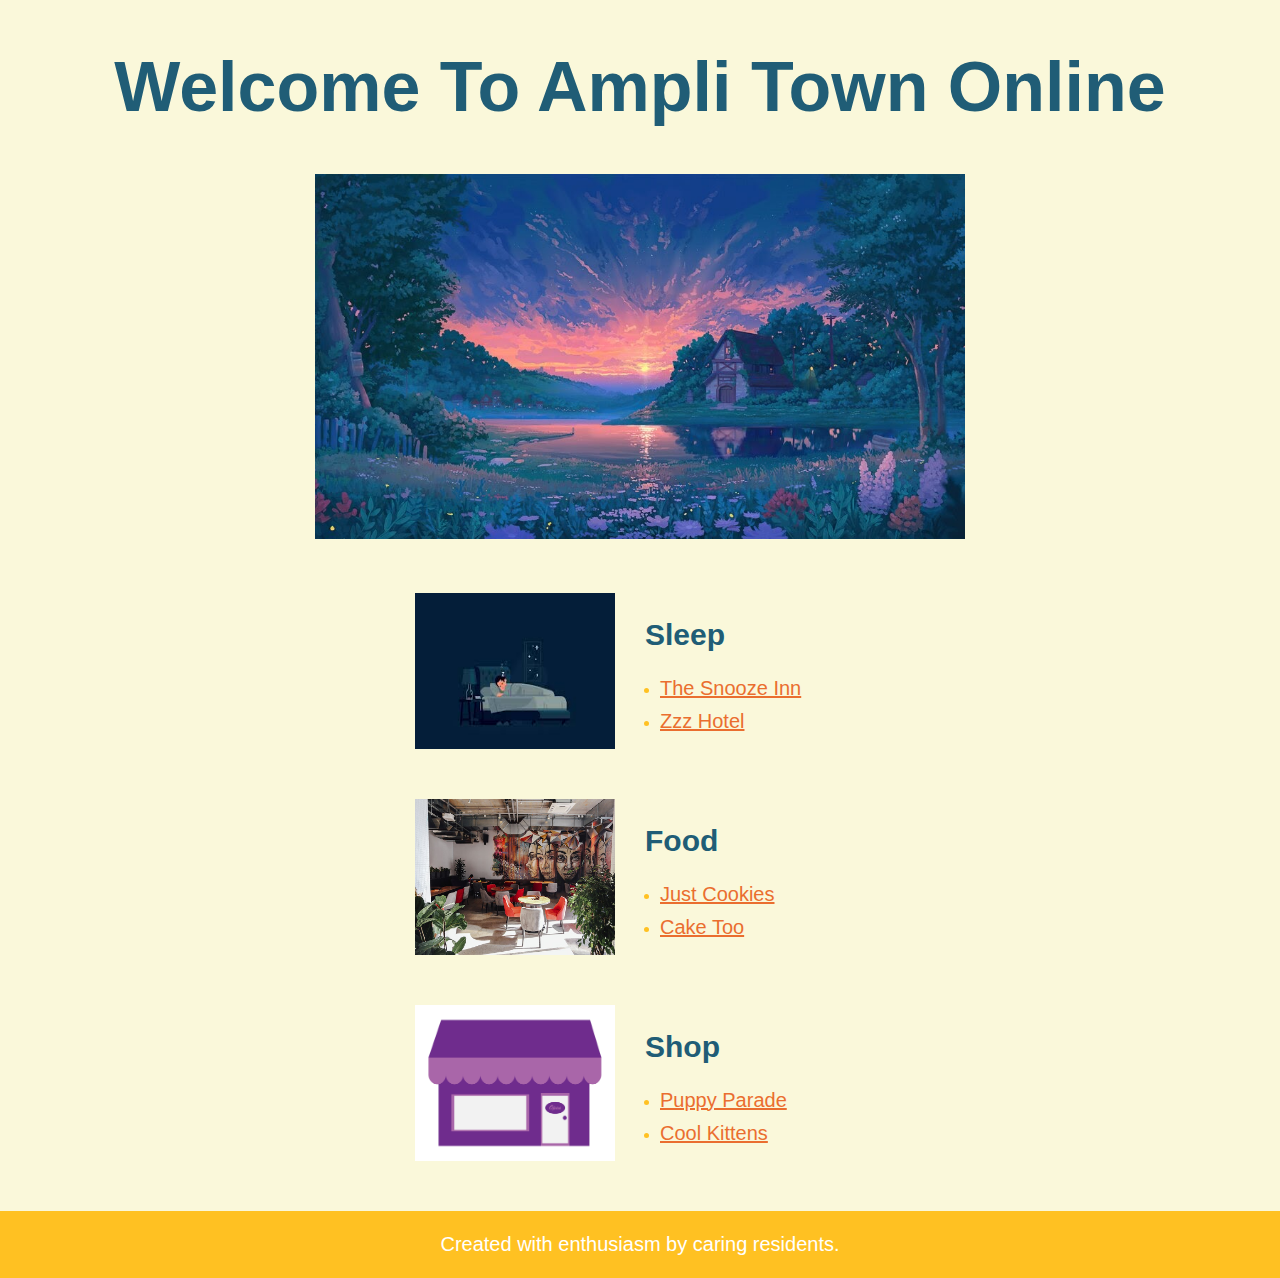
==== Index.html @ afe91b14 "c" ====
<!DOCTYPE html>

<html>

  <head>

    <title> My Ampli town </title>

    <link rel="stylesheet" href="./styles.css" />

  </head>

  <body>

    <header class="primary-header">

      <h1 class="main-heading">Welcome To Ampli Town Online </h1>

      <img class="town-preview" src="./images/Sunrise.jpg" />

    </header>

    <main class="primary-main">

      <section class="store-section">

        <img class="building" src="../images/Sleep.jpg" />

        <div class="store-details">

          <h2 class="category-heading">Sleep</h2>

          <ul class="store-list">

            <li class="store-name">
                <a class="store-link" href="./Snooze.html"> The Snooze Inn </a>


            </li>

            <li class="store-name">

              <a class="store-link" href="#">Zzz Hotel</a>

            </li>

          </ul>

        </div>

      </section>

      <section class="store-section">

        <img class="building" src="../images/Food.jpg"/>

        <div class="store-details">

          <h2 class="category-heading">Food</h2>

          <ul class="store-list">

            <li class="store-name">

              <a class="store-link" href="#">Just Cookies</a>

            </li>

            <li class="store-name">

              <a class="store-link" href="#">Cake Too</a>

            </li>

          </ul>

        </div>

      </section>

      <section class="store-section">

        <img class="building" src="../images/Shop.jpg" />

        <div class="store-details">

          <h2 class="category-heading">Shop</h2>

          <ul class="store-list">

            <li class="store-name">

              <a class="store-link" href="#">Puppy Parade</a>

            </li>

            <li class="store-name">

              <a class="store-link" href="#">Cool Kittens</a>

            </li>

          </ul>

        </div>

      </section>

    </main>

    <footer class="primary-footer">

      <p class="created-by">

        Created with enthusiasm by caring residents.

      </p>

    </footer>

  </body>

</html>
<!-- header https://res.cloudinary.com/dnna0ynnm/image/upload/v1537983906/townheader.svg -->

<!-- sleep https://res.cloudinary.com/dnna0ynnm/image/upload/v1537983905/townsleep.svg -->

<!-- Food https://res.cloudinary.com/dnna0ynnm/image/upload/v1537983905/townfood.svg -->

<!-- Shop https://res.cloudinary.com/dnna0ynnm/image/upload/v1537983905/townshop.svg -->
---- styles.css ----
body {

  margin: 0; /* eliminates margin spacing on body so that the footer color is able to fill the window */

  /* Sets the background for the entire page to a light yellow color */

  background-color: #FAF8DA;

  font-family: 'Open Sans', sans-serif; /* Font from Google Fonts */

}

/* begin header styling */

.primary-header {

  text-align: center; /* This will center the main heading and the main image */

}

.main-heading {

  font-size: 70px;

  color: #205D76;

}

.town-preview {

  width: 650px;

}

/* end header styling */

/* begin main styling */

.store-section {

  display: flex; /* Makes the content witin this element flexible */

  display: -webkit-flex; /* vendor prefix */

  margin: 50px auto; /* Adds spacing at top of all sections and then centers them */

  width: 450px; /* approximate width of each section */

}

.building {

  width: 200px;

}

.store-details { /* This is the div that contains the text */

  margin-left: 30px;

}

.category-heading {

  color: #205D76;

  font-size: 30px;

}

.store-list {

  padding-left: 15px;

  color: #FFC122; /* this will make sure the bullet points turn dark yellow! */

}

.store-name {

  margin-bottom: 10px; /* adds a bit of space at the bottom of each list item */

}

.store-link {

  color: #EA6E2F;

  font-size: 20px;

}

/* end main styling */

/* begin footer styling */

.primary-footer {

  padding: 2px;

  background-color: #FFC122;

  text-align: center;

}

.created-by {

  color: #FFFFFF;

  font-size: 20px;

}

/* end footer styling */
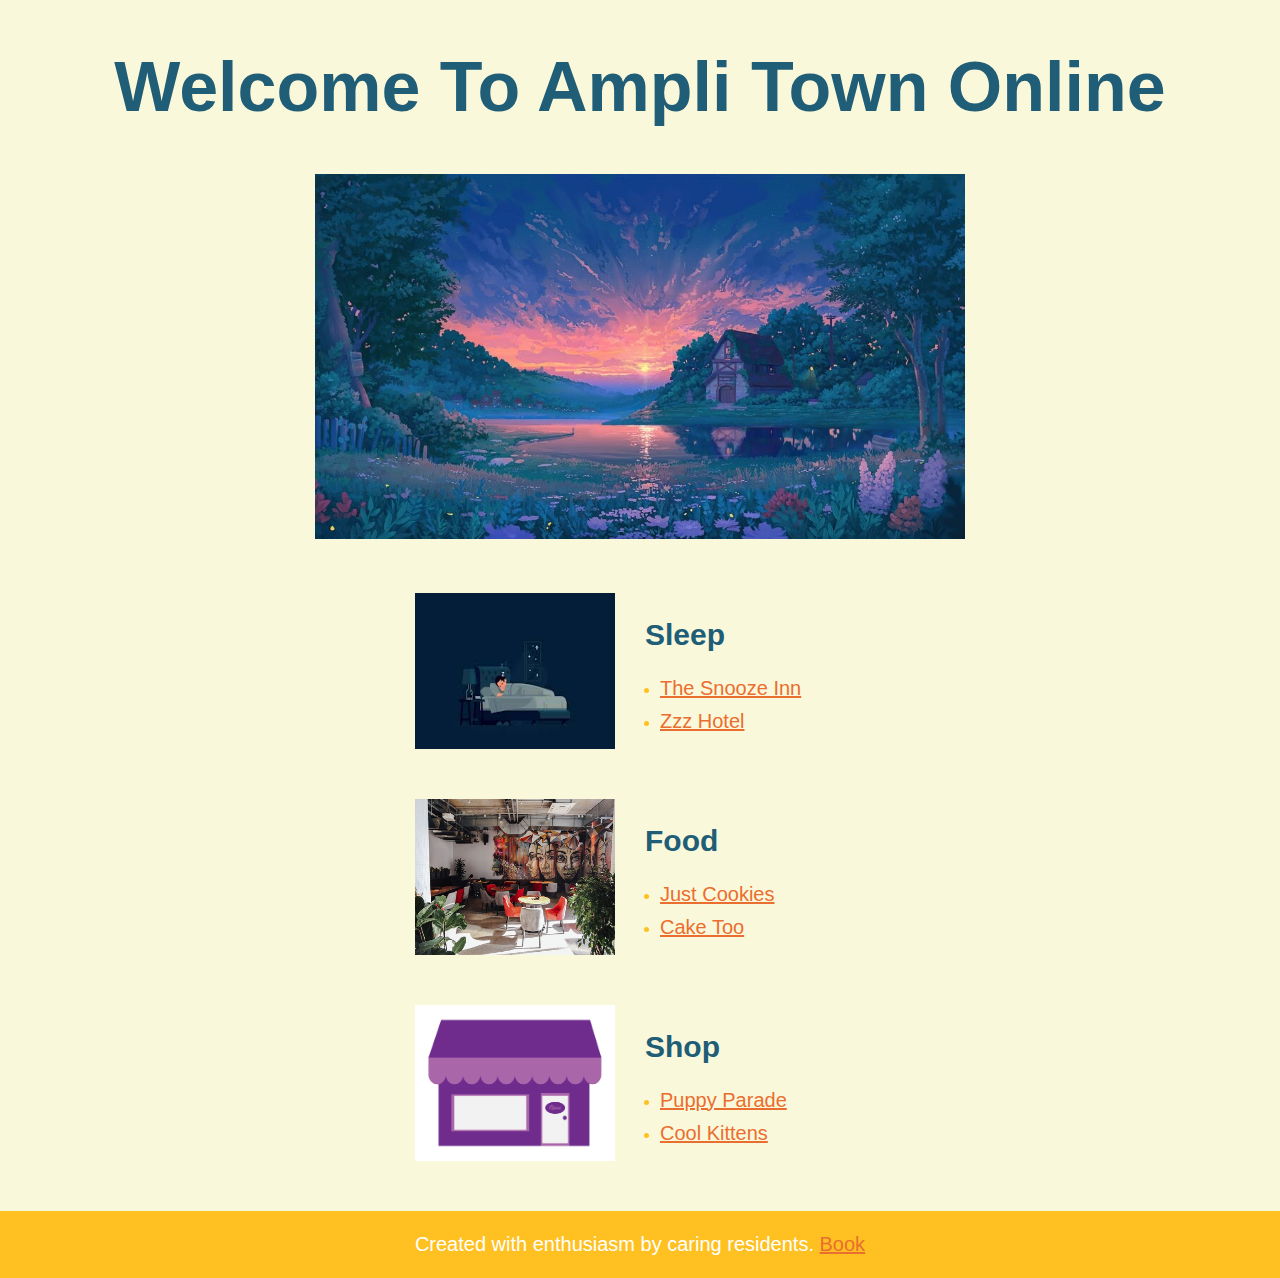
==== commit 7f86525d: "m" ====
--- a/Index.html
+++ b/Index.html
@@ -25,7 +25,7 @@
 
       <section class="store-section">
 
-        <img class="building" src="../images/Sleep.jpg" />
+        <img class="building" src="./images/Sleep.jpg" />
 
         <div class="store-details">
 
@@ -53,7 +53,7 @@
 
       <section class="store-section">
 
-        <img class="building" src="../images/Food.jpg"/>
+        <img class="building" src="./images/Food.jpg"/>
 
         <div class="store-details">
 
@@ -63,7 +63,7 @@
 
             <li class="store-name">
 
-              <a class="store-link" href="#">Just Cookies</a>
+              <a class="store-link" href="./Food.html">Just Cookies</a>
 
             </li>
 
@@ -81,7 +81,7 @@
 
       <section class="store-section">
 
-        <img class="building" src="../images/Shop.jpg" />
+        <img class="building" src="./images/Shop.jpg" />
 
         <div class="store-details">
 
@@ -114,7 +114,9 @@
       <p class="created-by">
 
         Created with enthusiasm by caring residents.
+    <a class="store-link" href="http://www.e-reading-lib.com/book.php?book=1008186">Book
 
+     </a>
       </p>
 
     </footer>
